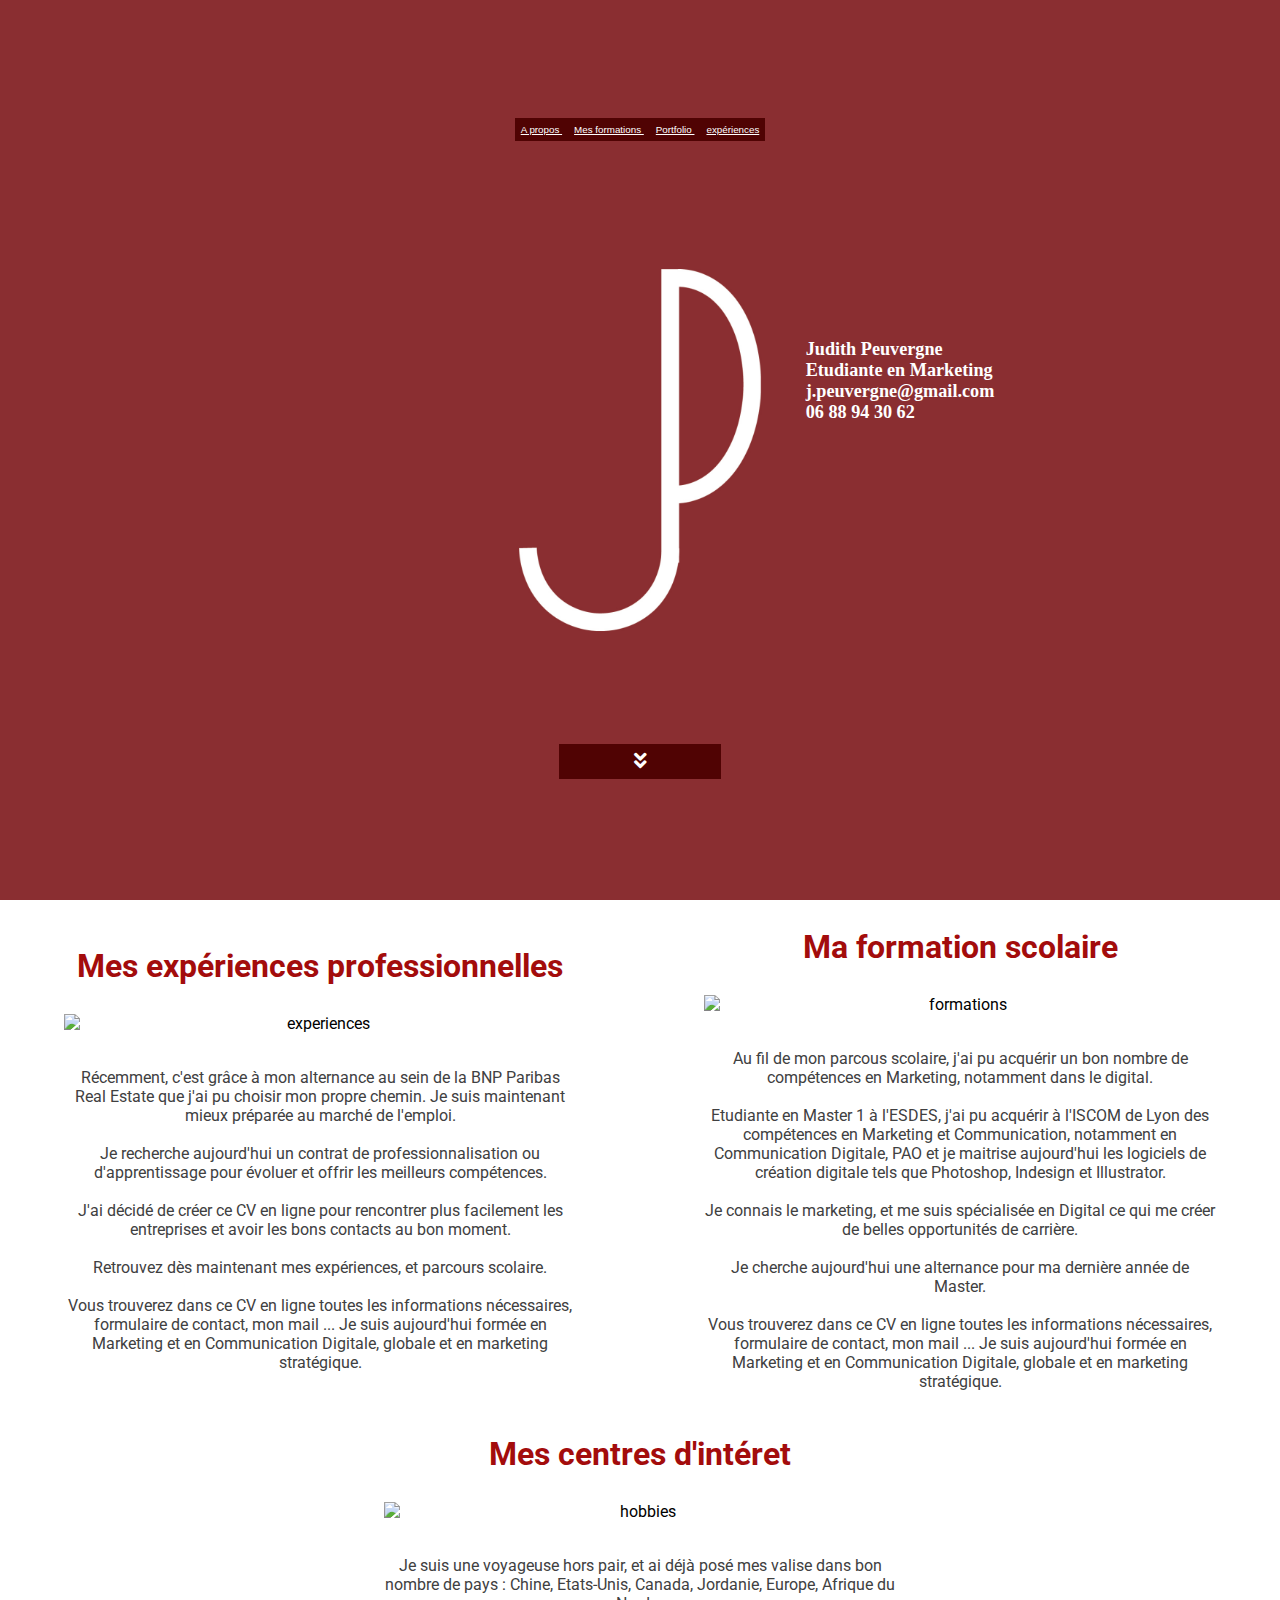
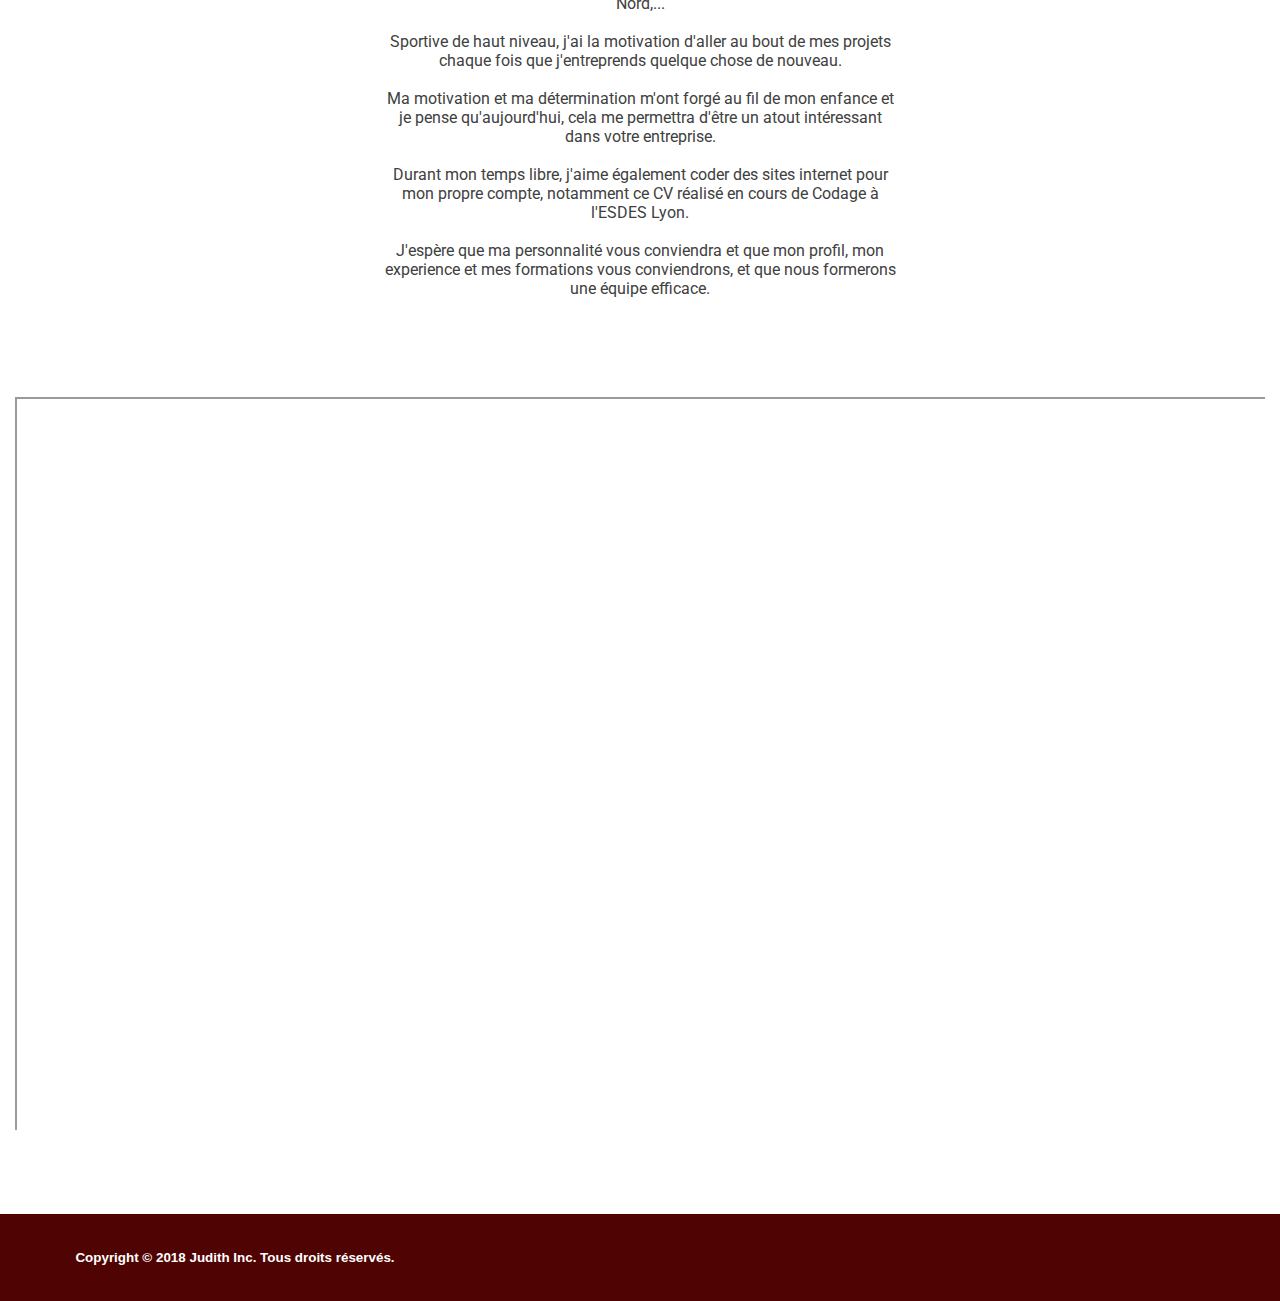
==== index.html @ 473b5427 "erreurs" ====
<!doctype html>
<html lang="fr">

<head>
    <!-- Global site tag (gtag.js) - Google Analytics -->
    <script async src="https://www.googletagmanager.com/gtag/js?id=UA-120135097-1"></script>
    <script>
        window.dataLayer = window.dataLayer || [];
        function gtag() { dataLayer.push(arguments); }
        gtag('js', new Date());
        gtag('config', 'UA-120135097-1');
    </script>
    <meta charset="UTF-8" />
    <link rel="stylesheet" href="index.css" />
    <link rel="stylesheet" href="style/common.css" />
    <link href="https://use.fontawesome.com/releases/v5.0.8/css/all.css" rel="stylesheet">
    <link rel="icon" type="image/png" href="img/cva.png" />
    <title>CV de Judith PEUVERGNE</title>
</head>

<body>
    <header>

        <div id="menu" class="row">

            <!--Page About-->
            <a href="pages/about.html">
                A propos
            </a>

            <!--Page training-->
            <a href="pages/training.html">
                Mes formations
            </a>

            <!--Page portfolio-->
            <a href="pages/portfolio.html">
                Portfolio
            </a>

            <!--Page experiences-->
            <a href="pages/work.html">
                expériences
            </a>

        </div>

        <h1>
            <br>Judith Peuvergne
            <br> Etudiante en Marketing
            <br>j.peuvergne@gmail.com
            <br> 06 88 94 30 62
        </h1>



        <a class="arrow" href="#main-page">
            <i class="fas fa-angle-double-down"></i>
        </a>
    </header>

    <section id="main-page">
        <article id="article-1">
            <h1>Mes expériences professionnelles</h1>
            <img src="data:image/svg+xml,utf8,base64,PD94bWwgdmVyc2lvbj0iMS4wIiBlbmNvZGluZz0iaXNvLTg4NTktMSI/[base64]"
                alt="experiences" 
            />

            <p>
                <br>Récemment, c'est grâce à mon alternance au sein de la BNP Paribas Real Estate que j'ai pu choisir mon propre
                chemin. Je suis maintenant mieux préparée au marché de l'emploi.
                <br>
                <br> Je recherche aujourd'hui un contrat de professionnalisation ou d'apprentissage pour évoluer et offrir les
                meilleurs compétences.
                <br>
                <br>J'ai décidé de créer ce CV en ligne pour rencontrer plus facilement les entreprises et avoir les bons contacts
                au bon moment.
                <br>
                <br>Retrouvez dès maintenant mes expériences, et parcours scolaire.
                <br>
                <br>Vous trouverez dans ce CV en ligne toutes les informations nécessaires, formulaire de contact, mon mail ...
                Je suis aujourd'hui formée en Marketing et en Communication Digitale, globale et en marketing stratégique.
                <br>
            </p>
        </article>

        <article id="article-2">
            <h1>Ma formation scolaire</h1>
            <img src="data:image/svg+xml,utf8,base64,PD94bWwgdmVyc2lvbj0iMS4wIiBlbmNvZGluZz0iaXNvLTg4NTktMSI/[base64]"
                alt="formations" 
            />

            <p>
                <br>Au fil de mon parcous scolaire, j'ai pu acquérir un bon nombre de compétences en Marketing, notamment dans
                le digital.
                <br>
                <br>Etudiante en Master 1 à l'ESDES, j'ai pu acquérir à l'ISCOM de Lyon des compétences en Marketing et Communication,
                notamment en Communication Digitale, PAO et je maitrise aujourd'hui les logiciels de création digitale tels
                que Photoshop, Indesign et Illustrator.
                <br>
                <br>Je connais le marketing, et me suis spécialisée en Digital ce qui me créer de belles opportunités de carrière.
                <br>
                <br>Je cherche aujourd'hui une alternance pour ma dernière année de Master.
                <br>
                <br>Vous trouverez dans ce CV en ligne toutes les informations nécessaires, formulaire de contact, mon mail ...
                Je suis aujourd'hui formée en Marketing et en Communication Digitale, globale et en marketing stratégique.
                <br>
            </p>
        </article>

        <article id="article-3">
            <h1>Mes centres d'intéret</h1>
            <img src="data:image/svg+xml,utf8,base64,PD94bWwgdmVyc2lvbj0iMS4wIiBlbmNvZGluZz0iaXNvLTg4NTktMSI/[base64]"
                alt="hobbies" />
            <p>
                <br>Je suis une voyageuse hors pair, et ai déjà posé mes valise dans bon nombre de pays : Chine, Etats-Unis,
                Canada, Jordanie, Europe, Afrique du Nord,...
                <br>
                <br>Sportive de haut niveau, j'ai la motivation d'aller au bout de mes projets chaque fois que j'entreprends
                quelque chose de nouveau.
                <br>
                <br>Ma motivation et ma détermination m'ont forgé au fil de mon enfance et je pense qu'aujourd'hui, cela me permettra
                d'être un atout intéressant dans votre entreprise.
                <br>
                <br>Durant mon temps libre, j'aime également coder des sites internet pour mon propre compte, notamment ce CV
                réalisé en cours de Codage à l'ESDES Lyon.
                <br>
                <br>J'espère que ma personnalité vous conviendra et que mon profil, mon experience et mes formations vous conviendrons,
                et que nous formerons une équipe efficace.
                <br>
            </p>
        </article>
    </section>

    <section id="about">
        <article>
            <div class="video-container">
                <iframe src="https://www.youtube.com/embed/NkX5Gs5HrFw" width="560" height="315"></iframe>
            </div>
        </article>
    </section>

    <footer>
        <h6>Copyright © 2018 Judith Inc. Tous droits réservés.</h6>
        <a href="https://lepenven-philippe-esdes.github.io"> </a>
        <a href="https://hidalgo-camille-esdes.github.io"> </a>
        <a href="https://pauline-viguie-esdes.github.io/"> </a>
        <a href="https://chloe-myotte-esdes.github.io/"> </a>
        <a href="https://felicien-leclerc-esdes.github.io/"> </a>
    </footer>

</body>

</html>
---- index.css ----
@import url('https://fonts.googleapis.com/css?family=Roboto');

html, body {
   height: 100%;
   margin: 0;
   text-align: center;
   flex-direction: column;
}

header {
    background-image: url(img/image-fond.jpg);
    background-repeat: no-repeat;
    background-attachment: fixed;
    background-position: center;
    background-size:cover;
    height: 100%;
    width: 100%;
    display: flex;
    flex-direction: column;
    justify-content: space-around;
    align-items: center;
    color: white;
    font-family: 'avenir';
    font-size: 14px;
}


.arrow {
    font-size: 20px;
    color: white;
}

.arrow:hover {
    font-size: 20px;
    background-color: rgb(0, 0, 0);
    cursor: pointer;
}

header h1 {
    margin: 10px;
    text-align: left;
    color: white;
    padding: 0px 10px;
    cursor: pointer;
    transition: all 0.2s ease-in-out; 
    transform: translate(260px, -70px);
    font-size: 130%;
}

section{
    display: flex;
    flex-direction: row;
    flex-wrap: wrap;
    align-items: center;
    justify-content: space-around;
    min-height: 100%;
}

#about article {
    width: 100%;
    padding: 15px;
}

#about h2 {
    text-transform: uppercase;
    padding: 15px;
    color: grey;
}

article{
    display: flex;
    flex-direction: column;
    font-family: 'Roboto', sans-serif;
    width: 40%;
    cursor: pointer;
    transition: all 0.2s ease-in-out;
    justify-content: center;
    background-repeat: no-repeat;
    background-position: center;
}
    
article:hover {
    filter: grayscale(100%);
    color: honeydew;
   
}

article h1 {
    color: rgb(163, 12, 12);
    padding: 7px ;
    font: bold;
}

article h2 {
    color: rgb(0, 0, 0);
    padding: 6px ;
    font: bold;
}

article h3 {
    color: rgb(0, 0, 0);
    padding: 6px;
    font: bold;
}

section p {
    color: rgb(64, 64, 65);
}

/**RESPONSIVE MOBILE**/
@media screen and (max-width: 600px){

    section
    {
        font-size: 14px;
        flex-wrap: nowrap;
        flex-direction: row;
        width: 80%;
        font-family: 'Times New Roman', Times, serif;
    }

    article {
        background-color: rgb(0, 135, 197);
    }

}

/*TABLET*/
@media screen and (min-width: 600px) and (max-width: 900px) {

    section 
    {
        font-family: 'roboto';
        font-size: 100%;
        flex-direction: row;

    }

    article {
        background-color: fuchsia;
    }

}

.video-container {
	position: relative;
	padding-bottom: 56.25%;
	padding-top: 30px;
	height: 0;
	overflow: hidden;
}

.video-container iframe,.video-container object,.video-container embed {
	position: absolute;
	top: 0;
	left: 0;
	width: 100%;
    height: 100%;
}
---- style/common.css ----
a {
	padding:6px;
	font-family: 'Trebuchet MS', 'Lucida Sans Unicode', 'Lucida Grande', 'Lucida Sans', Arial, sans-serif;
	background:#500303;
	color:#ffffff;
	width:150px;
    font-size: 70%;
    font: bold;
    cursor: pointer;
}

footer {
	background-color: #500303;
	text-align: center;
	display: flex;
	flex-direction: row;
	justify-content: center;
	align-items: center;
	padding: 5px;
	color: white;
	font-family: 'Trebuchet MS', 'Lucida Sans Unicode', 'Lucida Grande', 'Lucida Sans', Arial, sans-serif;
	font-size: 20px;
}
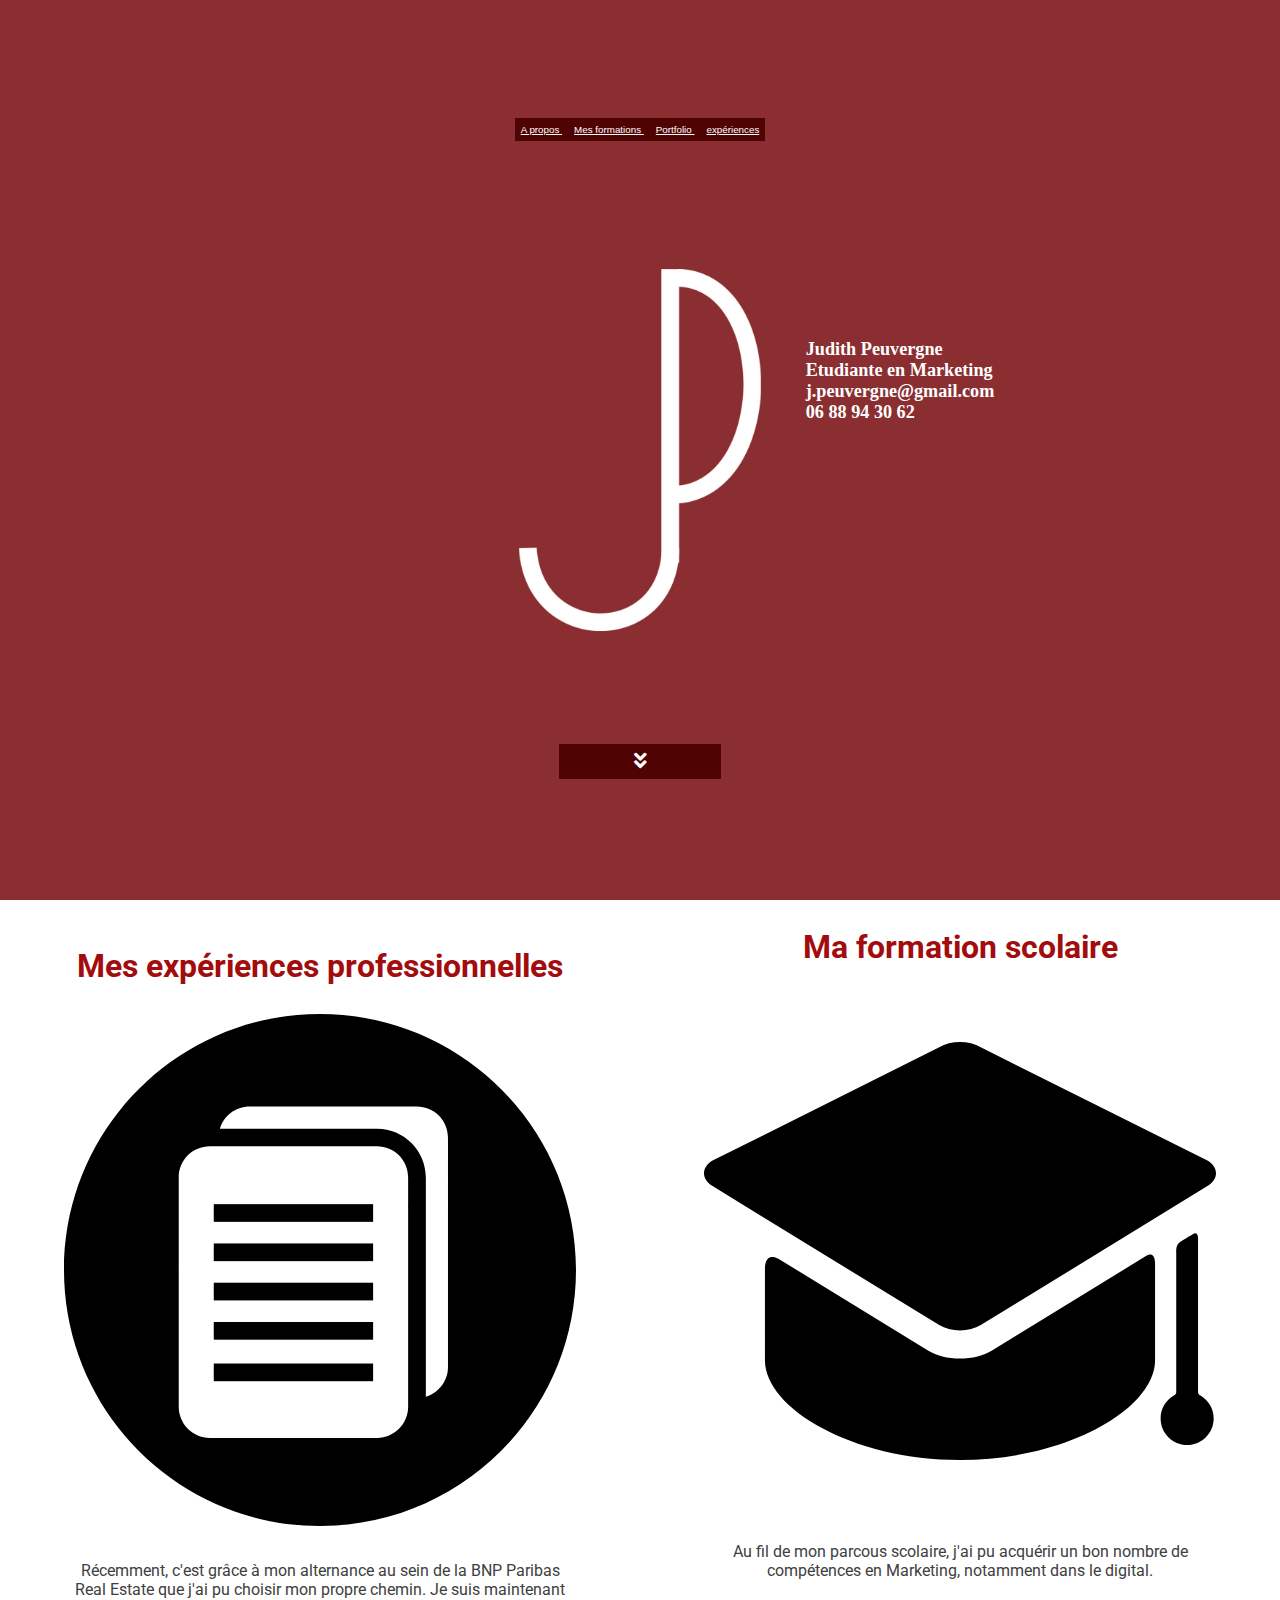
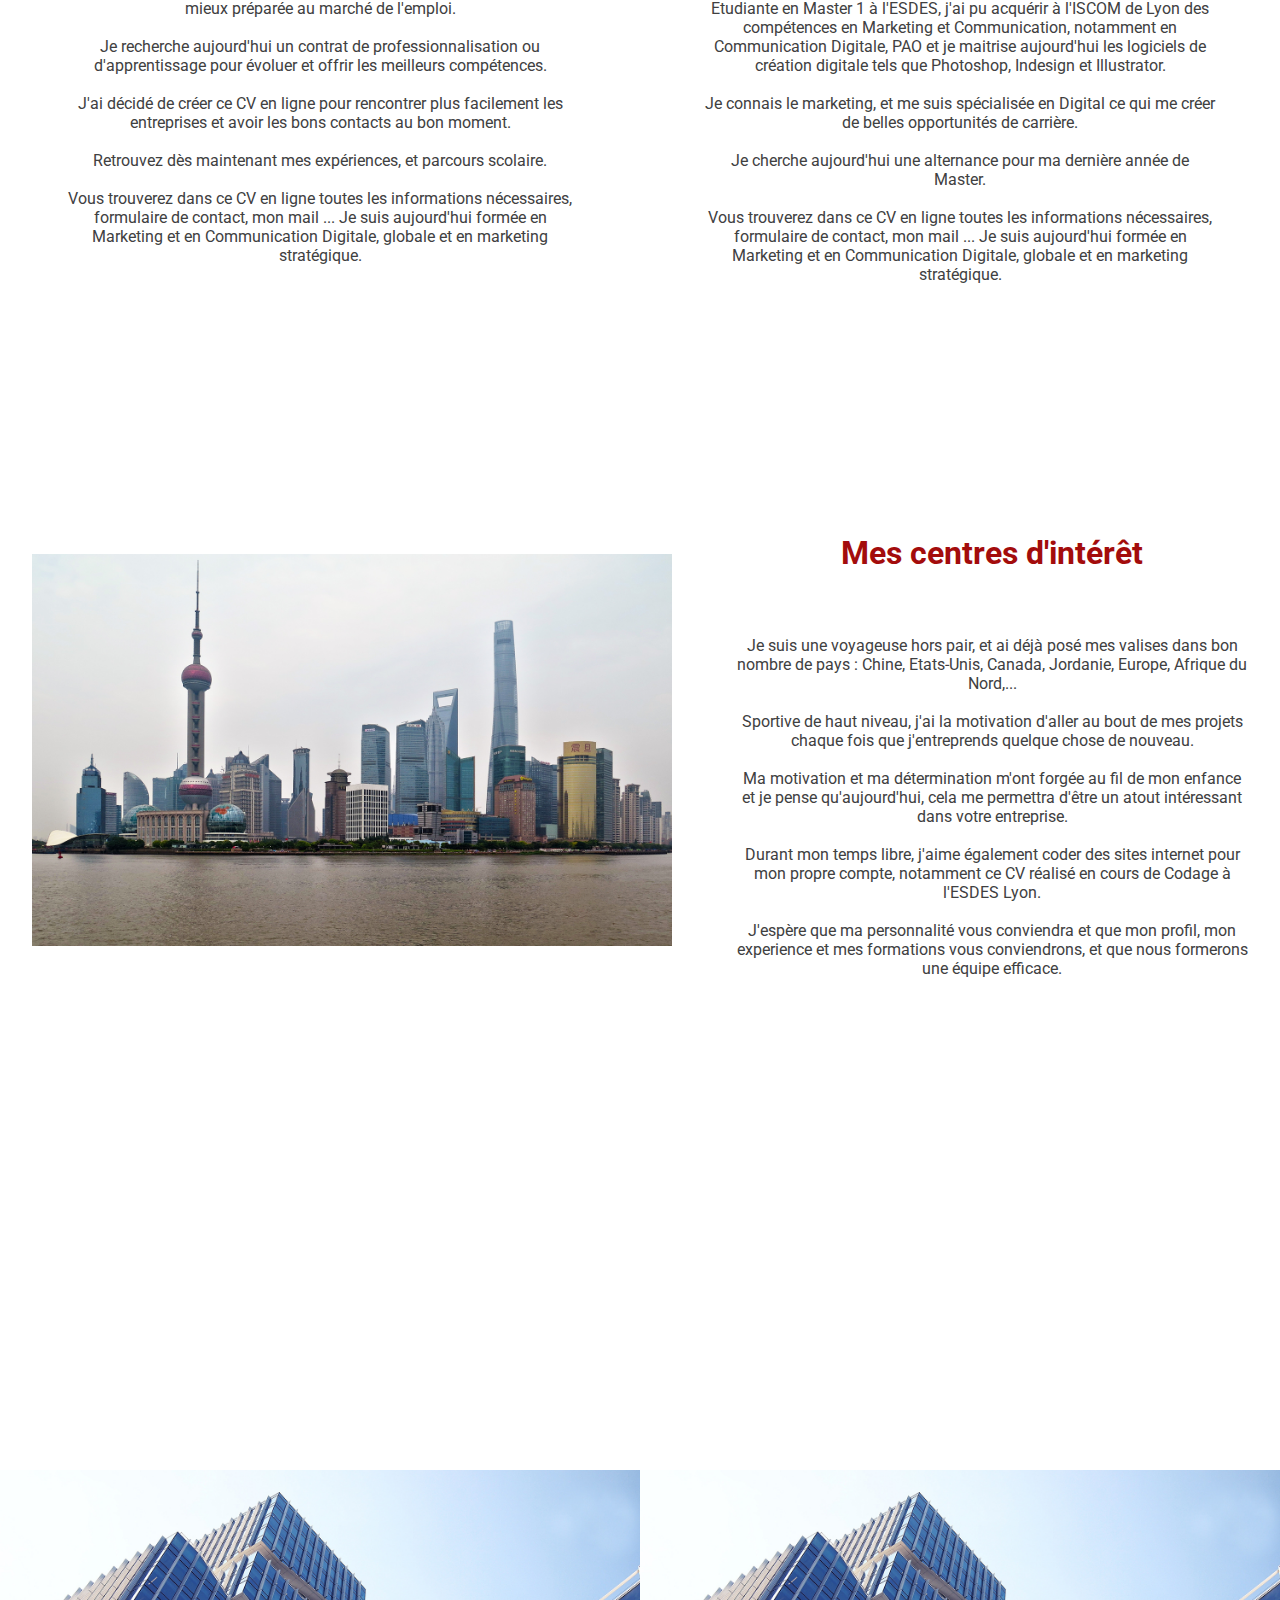
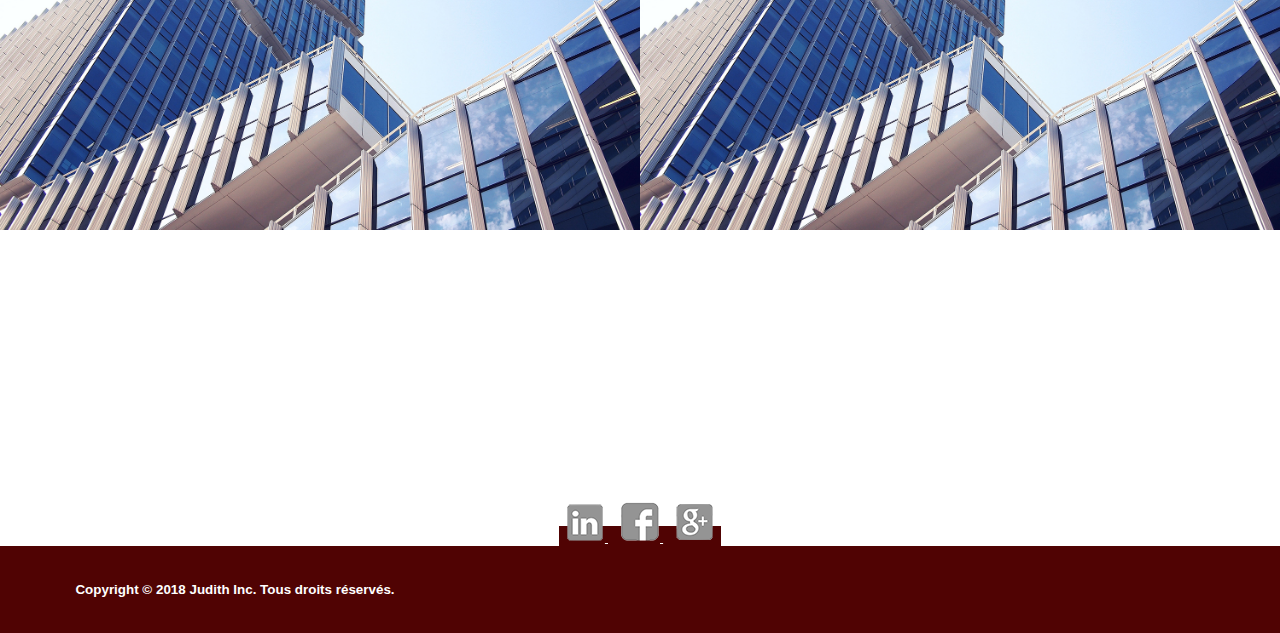
==== commit 64ca40ad: "Modifications" ====
--- a/index.html
+++ b/index.html
@@ -16,6 +16,7 @@
     <link href="https://use.fontawesome.com/releases/v5.0.8/css/all.css" rel="stylesheet">
     <link rel="icon" type="image/png" href="img/cva.png" />
     <title>CV de Judith PEUVERGNE</title>
+    <meta name="viewport" content="width=device-width, user-scalable=no">
 </head>
 
 <body>
@@ -62,10 +63,9 @@
     <section id="main-page">
         <article id="article-1">
             <h1>Mes expériences professionnelles</h1>
-            <img src="data:image/svg+xml,utf8,base64,PD94bWwgdmVyc2lvbj0iMS4wIiBlbmNvZGluZz0iaXNvLTg4NTktMSI/[base64]"
+            <img src="[data-uri]" 
                 alt="experiences" 
             />
-
             <p>
                 <br>Récemment, c'est grâce à mon alternance au sein de la BNP Paribas Real Estate que j'ai pu choisir mon propre
                 chemin. Je suis maintenant mieux préparée au marché de l'emploi.
@@ -86,7 +86,7 @@
 
         <article id="article-2">
             <h1>Ma formation scolaire</h1>
-            <img src="data:image/svg+xml,utf8,base64,PD94bWwgdmVyc2lvbj0iMS4wIiBlbmNvZGluZz0iaXNvLTg4NTktMSI/[base64]"
+            <img src="[data-uri]"
                 alt="formations" 
             />
 
@@ -108,35 +108,44 @@
             </p>
         </article>
 
-        <article id="article-3">
-            <h1>Mes centres d'intéret</h1>
-            <img src="data:image/svg+xml,utf8,base64,PD94bWwgdmVyc2lvbj0iMS4wIiBlbmNvZGluZz0iaXNvLTg4NTktMSI/[base64]"
-                alt="hobbies" />
-            <p>
-                <br>Je suis une voyageuse hors pair, et ai déjà posé mes valise dans bon nombre de pays : Chine, Etats-Unis,
-                Canada, Jordanie, Europe, Afrique du Nord,...
-                <br>
-                <br>Sportive de haut niveau, j'ai la motivation d'aller au bout de mes projets chaque fois que j'entreprends
-                quelque chose de nouveau.
-                <br>
-                <br>Ma motivation et ma détermination m'ont forgé au fil de mon enfance et je pense qu'aujourd'hui, cela me permettra
-                d'être un atout intéressant dans votre entreprise.
-                <br>
-                <br>Durant mon temps libre, j'aime également coder des sites internet pour mon propre compte, notamment ce CV
-                réalisé en cours de Codage à l'ESDES Lyon.
-                <br>
-                <br>J'espère que ma personnalité vous conviendra et que mon profil, mon experience et mes formations vous conviendrons,
-                et que nous formerons une équipe efficace.
-                <br>
-            </p>
-        </article>
     </section>
 
-    <section id="about">
+    <section id="judith" >
+        <img id="judith" src="img/chine.jpg" alt "judith" class="judith"/>
         <article>
-            <div class="video-container">
-                <iframe src="https://www.youtube.com/embed/NkX5Gs5HrFw" width="560" height="315"></iframe>
+               <h1>Mes centres d'intérêt</h1>
+                <p>
+                    <br>Je suis une voyageuse hors pair, et ai déjà posé mes valises dans bon nombre de pays : Chine, Etats-Unis,
+                        Canada, Jordanie, Europe, Afrique du Nord,... <br>
+                    <br>Sportive de haut niveau, j'ai la motivation d'aller au bout de mes projets chaque fois que j'entreprends
+                        quelque chose de nouveau.<br>
+                    <br>Ma motivation et ma détermination m'ont forgée au fil de mon enfance et je pense qu'aujourd'hui, cela me permettra
+                        d'être un atout intéressant dans votre entreprise.<br>
+                    <br>Durant mon temps libre, j'aime également coder des sites internet pour mon propre compte, notamment ce CV
+                        réalisé en cours de Codage à l'ESDES Lyon.<br>
+                    <br>J'espère que ma personnalité vous conviendra et que mon profil, mon experience et mes formations vous conviendrons,
+                        et que nous formerons une équipe efficace.<br>
+                </p>
+        </article>
+
+    </section>
+    <section id="judith" >
+            <img id="judith" src="img/building.jpg" alt "judith" class="judith"/>
+            <img id="judith" src="img/building.jpg" alt "judith" class="judith"/>      
+    
+        </section>
+            <div id="social-links">
+                    <a href="https://www.linkedin.com/in/judith-peuvergne/">
+                        <img class="liens" src="img/linkedin.png" alt="linkedin" />
+                    </a>
+                    <a href="https://www.facebook.com/judith.peuvergne">
+                        <img class="liens" src="img/facebooka.png" alt="facebook"/>
+                    </a>
+                    <a href="https://plus.google.com/discover">
+                        <img class="liens" src="img/googlea.png" alt="google" />
+                    </a>
             </div>
+
         </article>
     </section>
 
--- a/index.css
+++ b/index.css
@@ -157,3 +157,16 @@
 	width: 100%;
     height: 100%;
 }
+
+.judith {
+    width:50%;
+    height:50%;
+}
+
+#judith {
+    display: flex;
+    flex-direction: row;
+    flex-wrap: nowrap;
+    justify-content: space-around;
+    align-items: center;
+}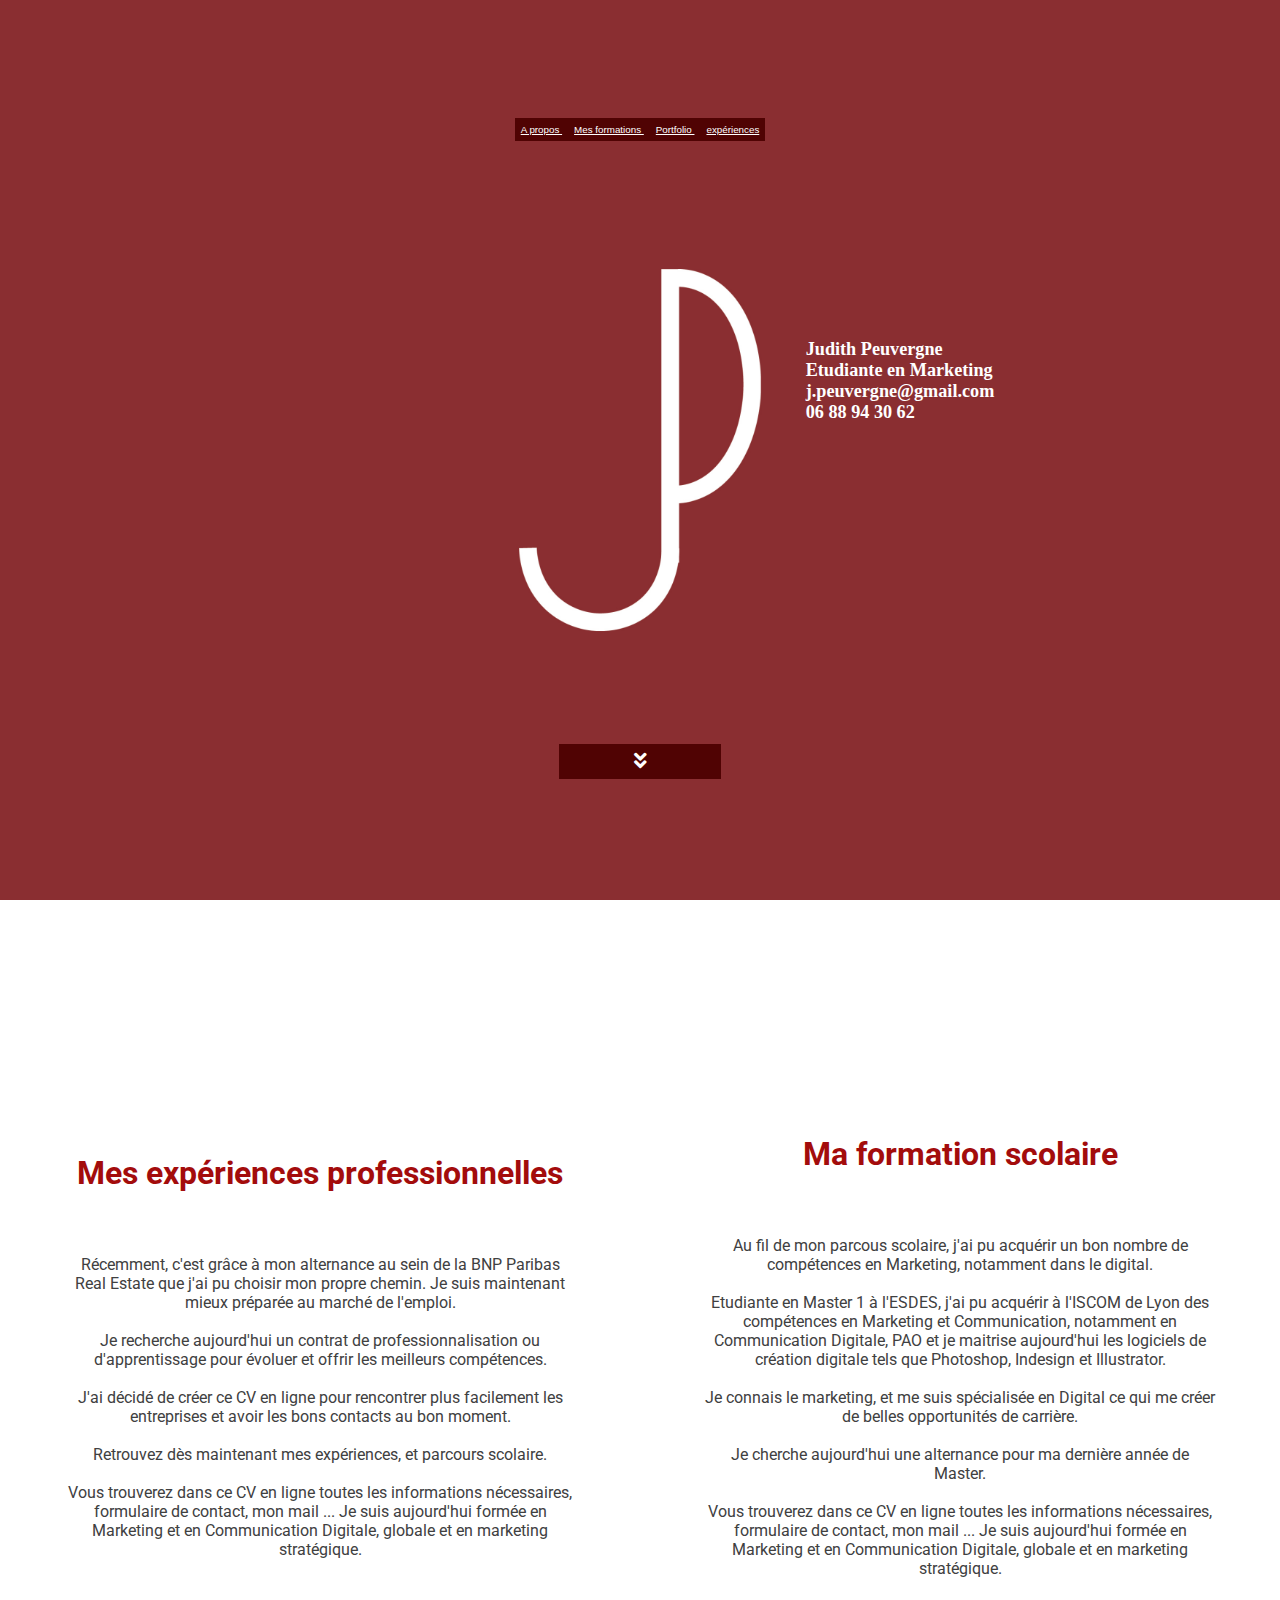
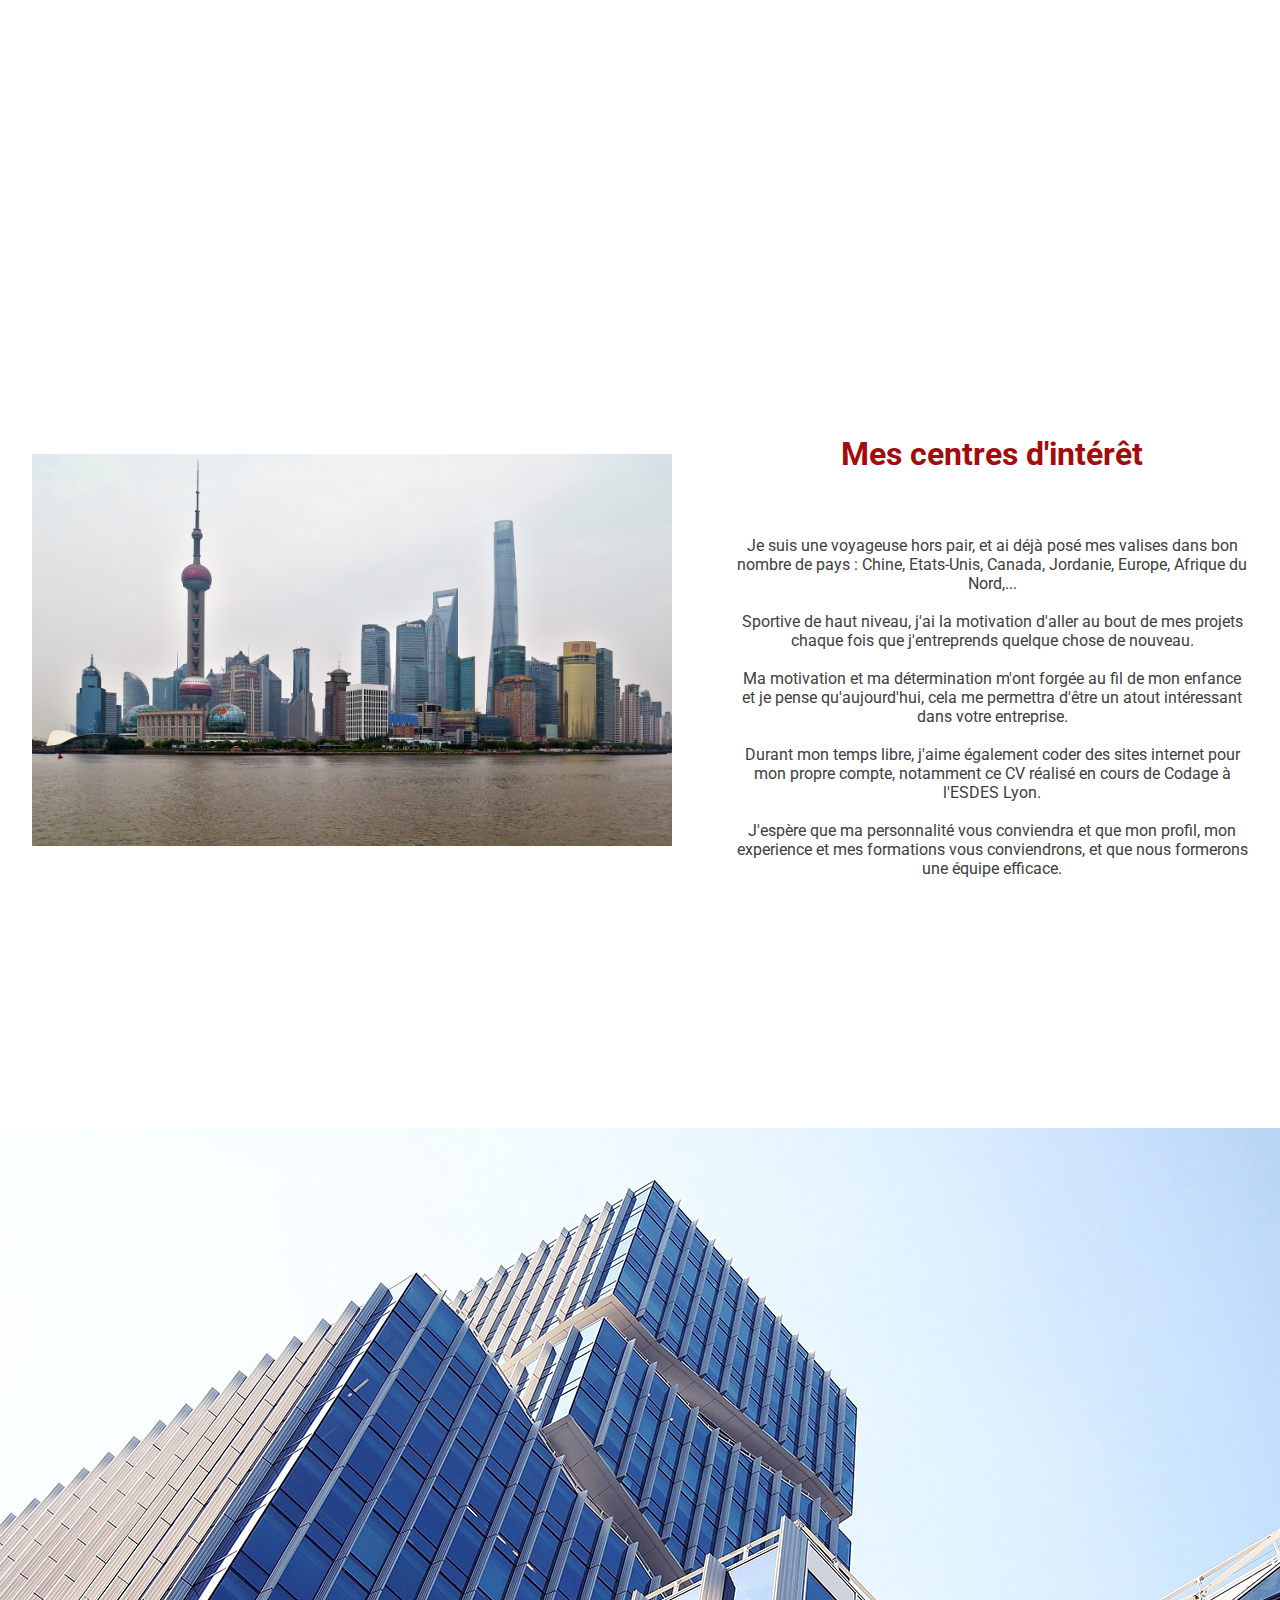
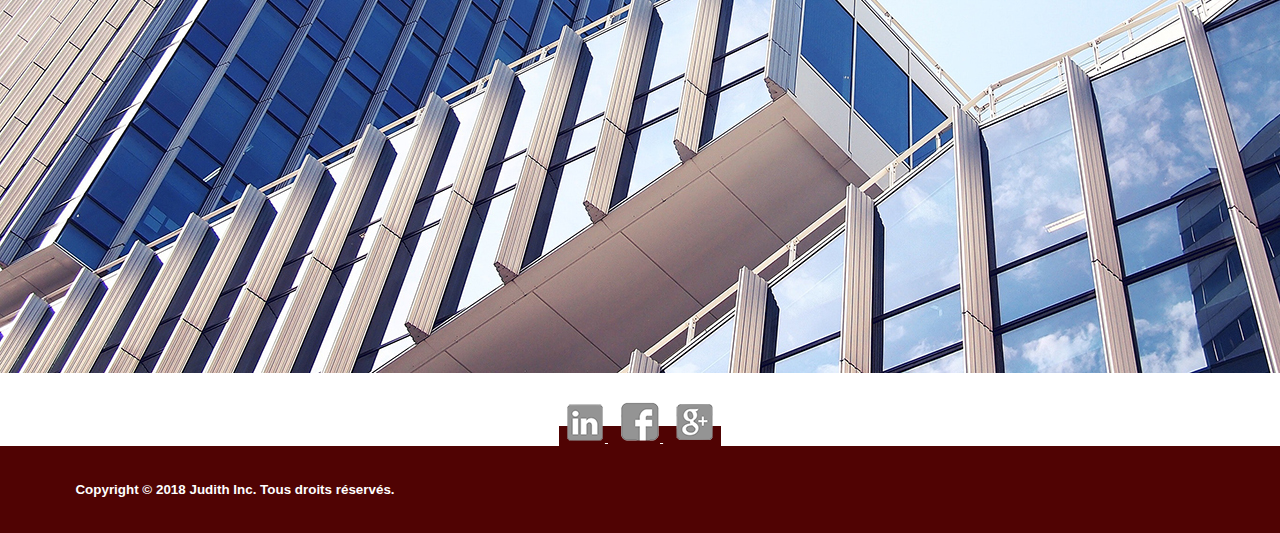
==== commit e197c0f2: "erreurs" ====
--- a/index.html
+++ b/index.html
@@ -16,7 +16,6 @@
     <link href="https://use.fontawesome.com/releases/v5.0.8/css/all.css" rel="stylesheet">
     <link rel="icon" type="image/png" href="img/cva.png" />
     <title>CV de Judith PEUVERGNE</title>
-    <meta name="viewport" content="width=device-width, user-scalable=no">
 </head>
 
 <body>
@@ -63,9 +62,6 @@
     <section id="main-page">
         <article id="article-1">
             <h1>Mes expériences professionnelles</h1>
-            <img src="[data-uri]" 
-                alt="experiences" 
-            />
             <p>
                 <br>Récemment, c'est grâce à mon alternance au sein de la BNP Paribas Real Estate que j'ai pu choisir mon propre
                 chemin. Je suis maintenant mieux préparée au marché de l'emploi.
@@ -86,10 +82,6 @@
 
         <article id="article-2">
             <h1>Ma formation scolaire</h1>
-            <img src="[data-uri]"
-                alt="formations" 
-            />
-
             <p>
                 <br>Au fil de mon parcous scolaire, j'ai pu acquérir un bon nombre de compétences en Marketing, notamment dans
                 le digital.
@@ -111,7 +103,7 @@
     </section>
 
     <section id="judith" >
-        <img id="judith" src="img/chine.jpg" alt "judith" class="judith"/>
+        <img id="chine" src="img/chine.jpg" alt "voyages" class="chine"/>
         <article>
                <h1>Mes centres d'intérêt</h1>
                 <p>
--- a/index.css
+++ b/index.css
@@ -158,7 +158,7 @@
     height: 100%;
 }
 
-.judith {
+.chine {
     width:50%;
     height:50%;
 }
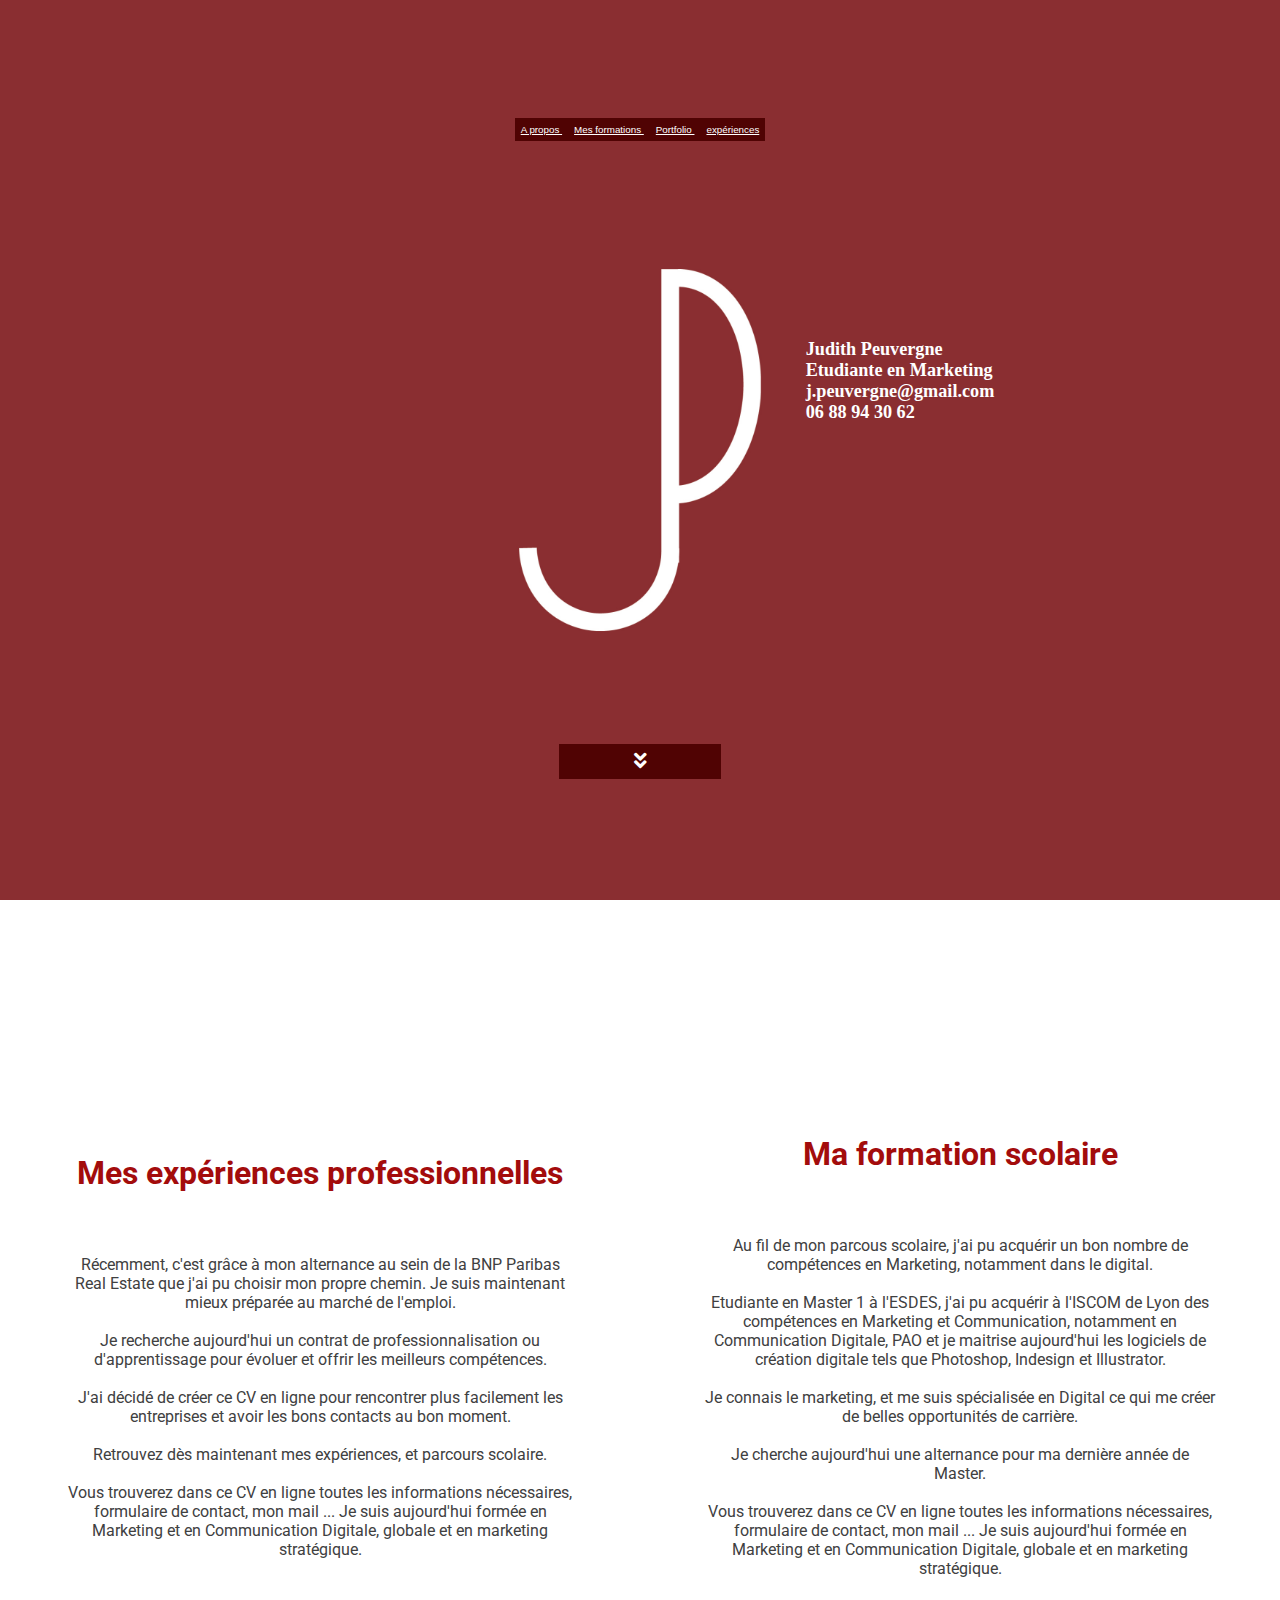
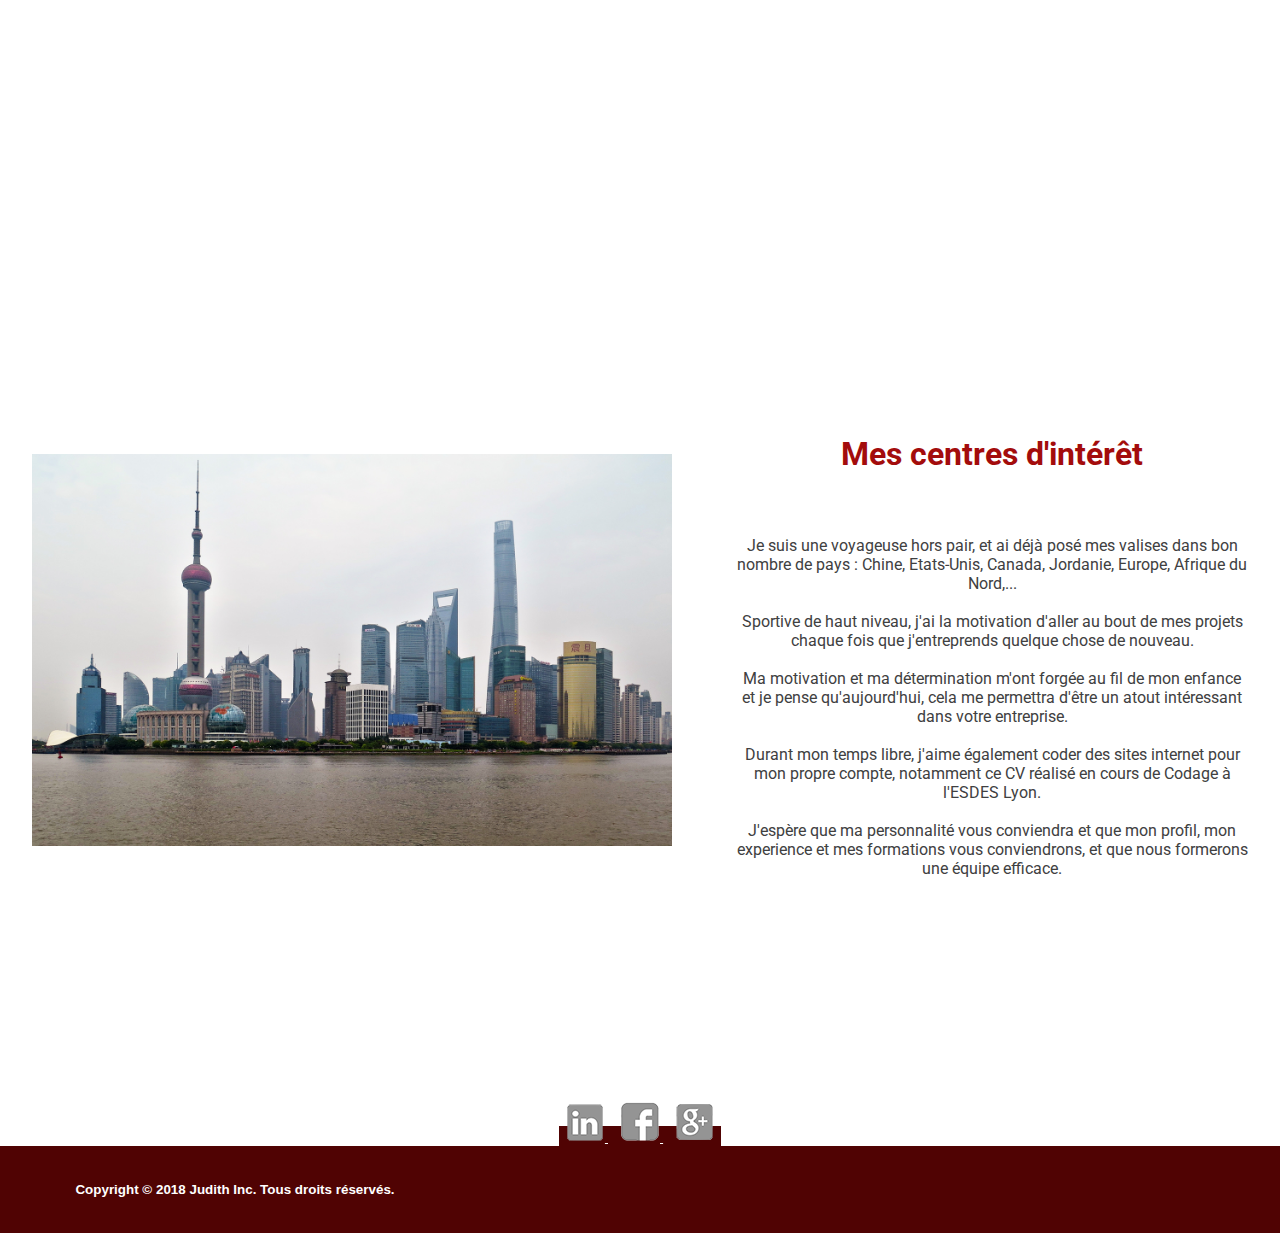
==== commit 951e5011: "erreurs" ====
--- a/index.html
+++ b/index.html
@@ -121,26 +121,18 @@
         </article>
 
     </section>
-    <section id="judith" >
-            <img id="judith" src="img/building.jpg" alt "judith" class="judith"/>
-            <img id="judith" src="img/building.jpg" alt "judith" class="judith"/>      
-    
-        </section>
-            <div id="social-links">
-                    <a href="https://www.linkedin.com/in/judith-peuvergne/">
-                        <img class="liens" src="img/linkedin.png" alt="linkedin" />
-                    </a>
-                    <a href="https://www.facebook.com/judith.peuvergne">
-                        <img class="liens" src="img/facebooka.png" alt="facebook"/>
-                    </a>
-                    <a href="https://plus.google.com/discover">
-                        <img class="liens" src="img/googlea.png" alt="google" />
-                    </a>
-            </div>
 
-        </article>
-    </section>
-
+        <div id="social-links">
+                <a href="https://www.linkedin.com/in/judith-peuvergne/">
+                    <img class="liens" src="img/linkedin.png" alt="linkedin" />
+                </a>
+                <a href="https://www.facebook.com/judith.peuvergne">
+                    <img class="liens" src="img/facebooka.png" alt="facebook"/>
+                </a>
+                <a href="https://plus.google.com/discover">
+                    <img class="liens" src="img/googlea.png" alt="google" />
+                </a>
+        </div>
     <footer>
         <h6>Copyright © 2018 Judith Inc. Tous droits réservés.</h6>
         <a href="https://lepenven-philippe-esdes.github.io"> </a>
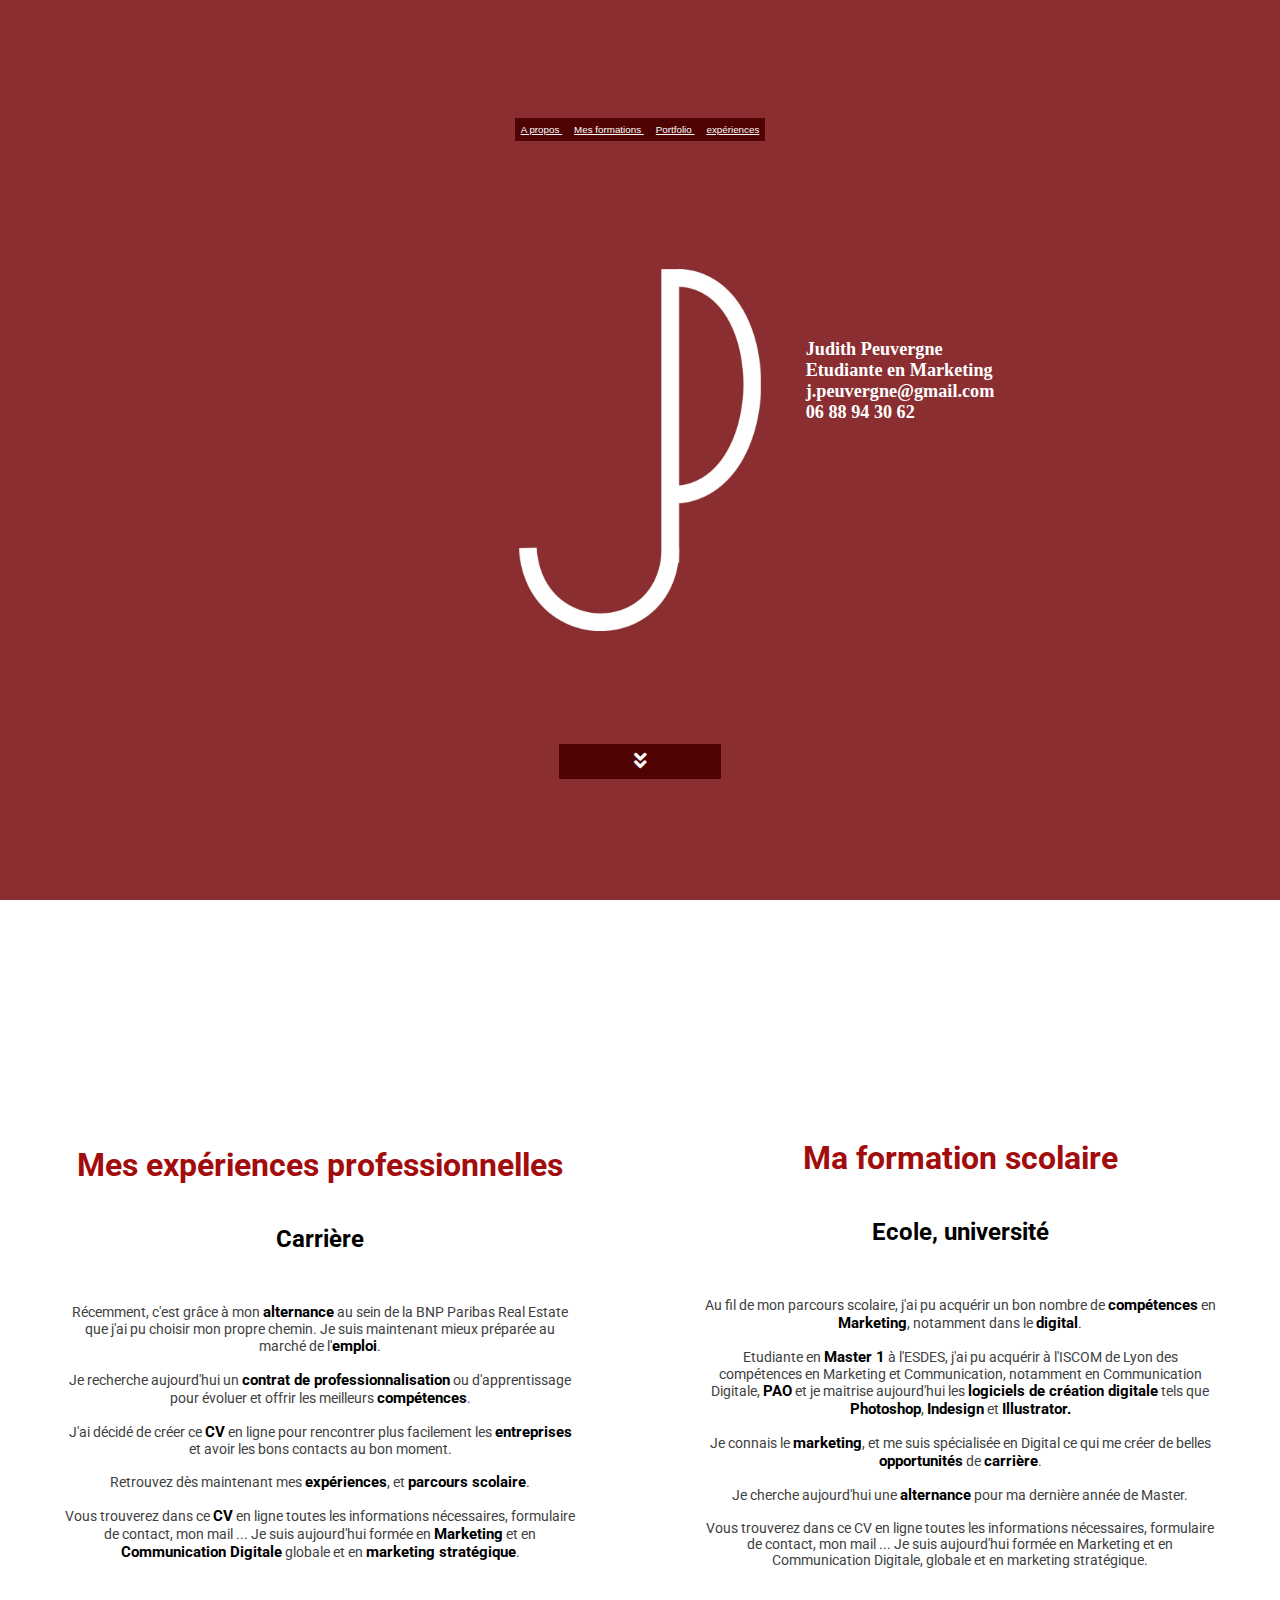
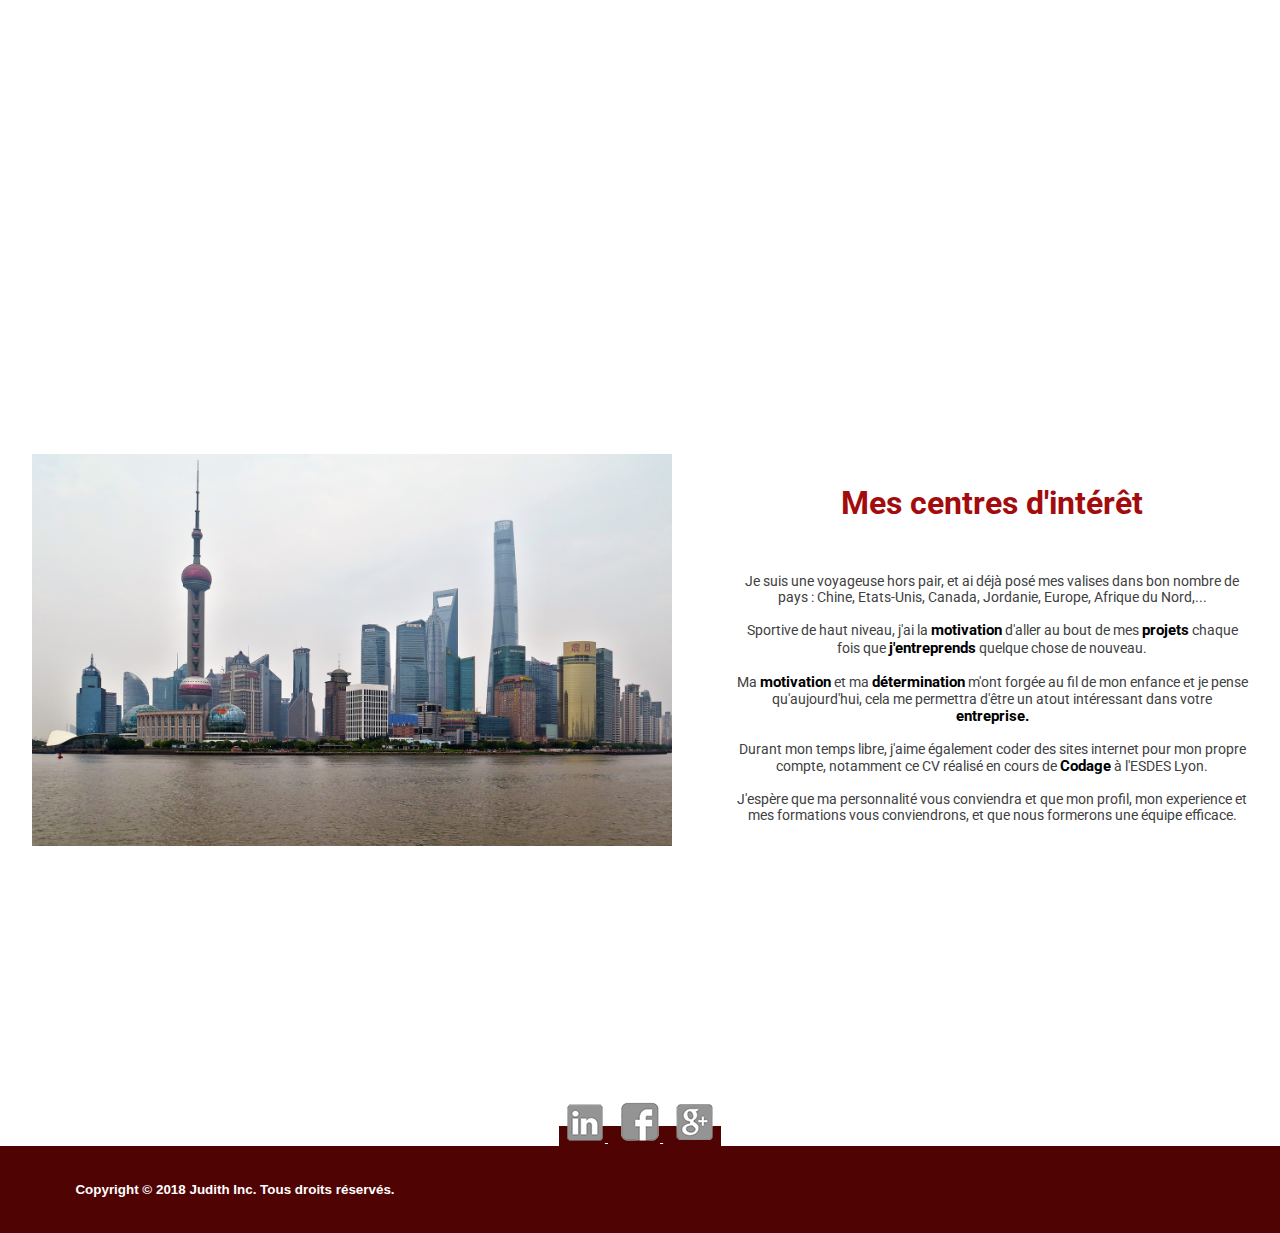
==== commit cb847c3b: "Mise à jour cours référencement" ====
--- a/index.html
+++ b/index.html
@@ -16,6 +16,7 @@
     <link href="https://use.fontawesome.com/releases/v5.0.8/css/all.css" rel="stylesheet">
     <link rel="icon" type="image/png" href="img/cva.png" />
     <title>CV de Judith PEUVERGNE</title>
+    <meta name="viewport" content="width=device-width, initial-scale= 1.0">
 </head>
 
 <body>
@@ -62,37 +63,39 @@
     <section id="main-page">
         <article id="article-1">
             <h1>Mes expériences professionnelles</h1>
+            <h2>Carrière</h2>
             <p>
-                <br>Récemment, c'est grâce à mon alternance au sein de la BNP Paribas Real Estate que j'ai pu choisir mon propre
-                chemin. Je suis maintenant mieux préparée au marché de l'emploi.
+                <br>Récemment, c'est grâce à mon <b>alternance</b> au sein de la BNP Paribas Real Estate que j'ai pu choisir mon propre
+                chemin. Je suis maintenant mieux préparée au marché de l'<b>emploi</b>.
                 <br>
-                <br> Je recherche aujourd'hui un contrat de professionnalisation ou d'apprentissage pour évoluer et offrir les
-                meilleurs compétences.
+                <br> Je recherche aujourd'hui un <b>contrat de professionnalisation</b> ou d'apprentissage pour évoluer et offrir les
+                meilleurs <b>compétences</b>.
                 <br>
-                <br>J'ai décidé de créer ce CV en ligne pour rencontrer plus facilement les entreprises et avoir les bons contacts
+                <br>J'ai décidé de créer ce <b>CV</b> en ligne pour rencontrer plus facilement les <b>entreprises</b> et avoir les bons contacts
                 au bon moment.
                 <br>
-                <br>Retrouvez dès maintenant mes expériences, et parcours scolaire.
+                <br>Retrouvez dès maintenant mes <b>expériences</b>, et <b>parcours scolaire</b>.
                 <br>
-                <br>Vous trouverez dans ce CV en ligne toutes les informations nécessaires, formulaire de contact, mon mail ...
-                Je suis aujourd'hui formée en Marketing et en Communication Digitale, globale et en marketing stratégique.
+                <br>Vous trouverez dans ce <b>CV</b> en ligne toutes les informations nécessaires, formulaire de contact, mon mail ...
+                Je suis aujourd'hui formée en <b>Marketing</b> et en <b>Communication Digitale</b> globale et en <b>marketing stratégique</b>.
                 <br>
             </p>
         </article>
 
         <article id="article-2">
             <h1>Ma formation scolaire</h1>
+            <h2>Ecole, université</h2>
             <p>
-                <br>Au fil de mon parcous scolaire, j'ai pu acquérir un bon nombre de compétences en Marketing, notamment dans
-                le digital.
+                <br>Au fil de mon parcours scolaire, j'ai pu acquérir un bon nombre de <b>compétences</b> en <b>Marketing</b>, notamment dans
+                le <b>digital</b>.
                 <br>
-                <br>Etudiante en Master 1 à l'ESDES, j'ai pu acquérir à l'ISCOM de Lyon des compétences en Marketing et Communication,
-                notamment en Communication Digitale, PAO et je maitrise aujourd'hui les logiciels de création digitale tels
-                que Photoshop, Indesign et Illustrator.
+                <br>Etudiante en <b>Master 1</b> à l'ESDES, j'ai pu acquérir à l'ISCOM de Lyon des compétences en Marketing et Communication,
+                notamment en Communication Digitale, <b>PAO</b> et je maitrise aujourd'hui les <b>logiciels de création digitale</b> tels
+                que <b>Photoshop</b>, <b>Indesign</b> et <b>Illustrator.</b>
                 <br>
-                <br>Je connais le marketing, et me suis spécialisée en Digital ce qui me créer de belles opportunités de carrière.
+                <br>Je connais le <b>marketing</b>, et me suis spécialisée en Digital ce qui me créer de belles <b>opportunités</b> de <b>carrière</b>.
                 <br>
-                <br>Je cherche aujourd'hui une alternance pour ma dernière année de Master.
+                <br>Je cherche aujourd'hui une <b>alternance</b> pour ma dernière année de Master.
                 <br>
                 <br>Vous trouverez dans ce CV en ligne toutes les informations nécessaires, formulaire de contact, mon mail ...
                 Je suis aujourd'hui formée en Marketing et en Communication Digitale, globale et en marketing stratégique.
@@ -103,18 +106,18 @@
     </section>
 
     <section id="judith" >
-        <img id="chine" src="img/chine.jpg" alt "voyages" class="chine"/>
+        <img id="chine" src="img/chine.jpg" alt='chine' class="chine"/>
         <article>
                <h1>Mes centres d'intérêt</h1>
                 <p>
                     <br>Je suis une voyageuse hors pair, et ai déjà posé mes valises dans bon nombre de pays : Chine, Etats-Unis,
                         Canada, Jordanie, Europe, Afrique du Nord,... <br>
-                    <br>Sportive de haut niveau, j'ai la motivation d'aller au bout de mes projets chaque fois que j'entreprends
+                    <br>Sportive de haut niveau, j'ai la <b>motivation</b> d'aller au bout de mes <b>projets</b> chaque fois que <b>j'entreprends</b>
                         quelque chose de nouveau.<br>
-                    <br>Ma motivation et ma détermination m'ont forgée au fil de mon enfance et je pense qu'aujourd'hui, cela me permettra
-                        d'être un atout intéressant dans votre entreprise.<br>
+                    <br>Ma <b>motivation</b> et ma <b>détermination</b> m'ont forgée au fil de mon enfance et je pense qu'aujourd'hui, cela me permettra
+                        d'être un atout intéressant dans votre <b>entreprise.</b><br>
                     <br>Durant mon temps libre, j'aime également coder des sites internet pour mon propre compte, notamment ce CV
-                        réalisé en cours de Codage à l'ESDES Lyon.<br>
+                        réalisé en cours de <b>Codage</b> à l'ESDES Lyon.<br>
                     <br>J'espère que ma personnalité vous conviendra et que mon profil, mon experience et mes formations vous conviendrons,
                         et que nous formerons une équipe efficace.<br>
                 </p>
--- a/index.css
+++ b/index.css
@@ -45,6 +45,20 @@
     transition: all 0.2s ease-in-out; 
     transform: translate(260px, -70px);
     font-size: 130%;
+    animation-duration: 2s;
+    animation-name: slidein;
+}
+
+@keyframes slidein { /* Tous les autres navigateurs */
+    0% {
+        transform: translateX(0px);
+    }
+
+    50% {
+        transform: translateX(150px);
+    }
+
+    
 }
 
 section{
@@ -77,6 +91,7 @@
     justify-content: center;
     background-repeat: no-repeat;
     background-position: center;
+    align-items: center;
 }
     
 article:hover {
@@ -87,13 +102,11 @@
 
 article h1 {
     color: rgb(163, 12, 12);
-    padding: 7px ;
     font: bold;
 }
 
 article h2 {
     color: rgb(0, 0, 0);
-    padding: 6px ;
     font: bold;
 }
 
@@ -105,40 +118,44 @@
 
 section p {
     color: rgb(64, 64, 65);
+    font-size: 14px;
 }
 
 /**RESPONSIVE MOBILE**/
 @media screen and (max-width: 600px){
 
-    section
+    section 
     {
-        font-size: 14px;
-        flex-wrap: nowrap;
-        flex-direction: row;
-        width: 80%;
-        font-family: 'Times New Roman', Times, serif;
+        font-family: 'roboto';
+        font-size: 100%;
     }
 
-    article {
-        background-color: rgb(0, 135, 197);
+    #main-page {
+        flex-direction: column;
+        width: 100%;
     }
 
+    header h1 {
+        font-size: 0%;
+    }
+     
 }
 
-/*TABLET*/
+/*TABLET AND DESKTOP*/
 @media screen and (min-width: 600px) and (max-width: 900px) {
 
     section 
     {
         font-family: 'roboto';
         font-size: 100%;
-        flex-direction: row;
 
     }
 
-    article {
-        background-color: fuchsia;
+    #main-page {
+        flex-direction: column;
+        width: 80%;
     }
+
 
 }
 
@@ -169,4 +186,10 @@
     flex-wrap: nowrap;
     justify-content: space-around;
     align-items: center;
+}
+
+
+b {
+    color: black;
+    font-size: 15px;
 }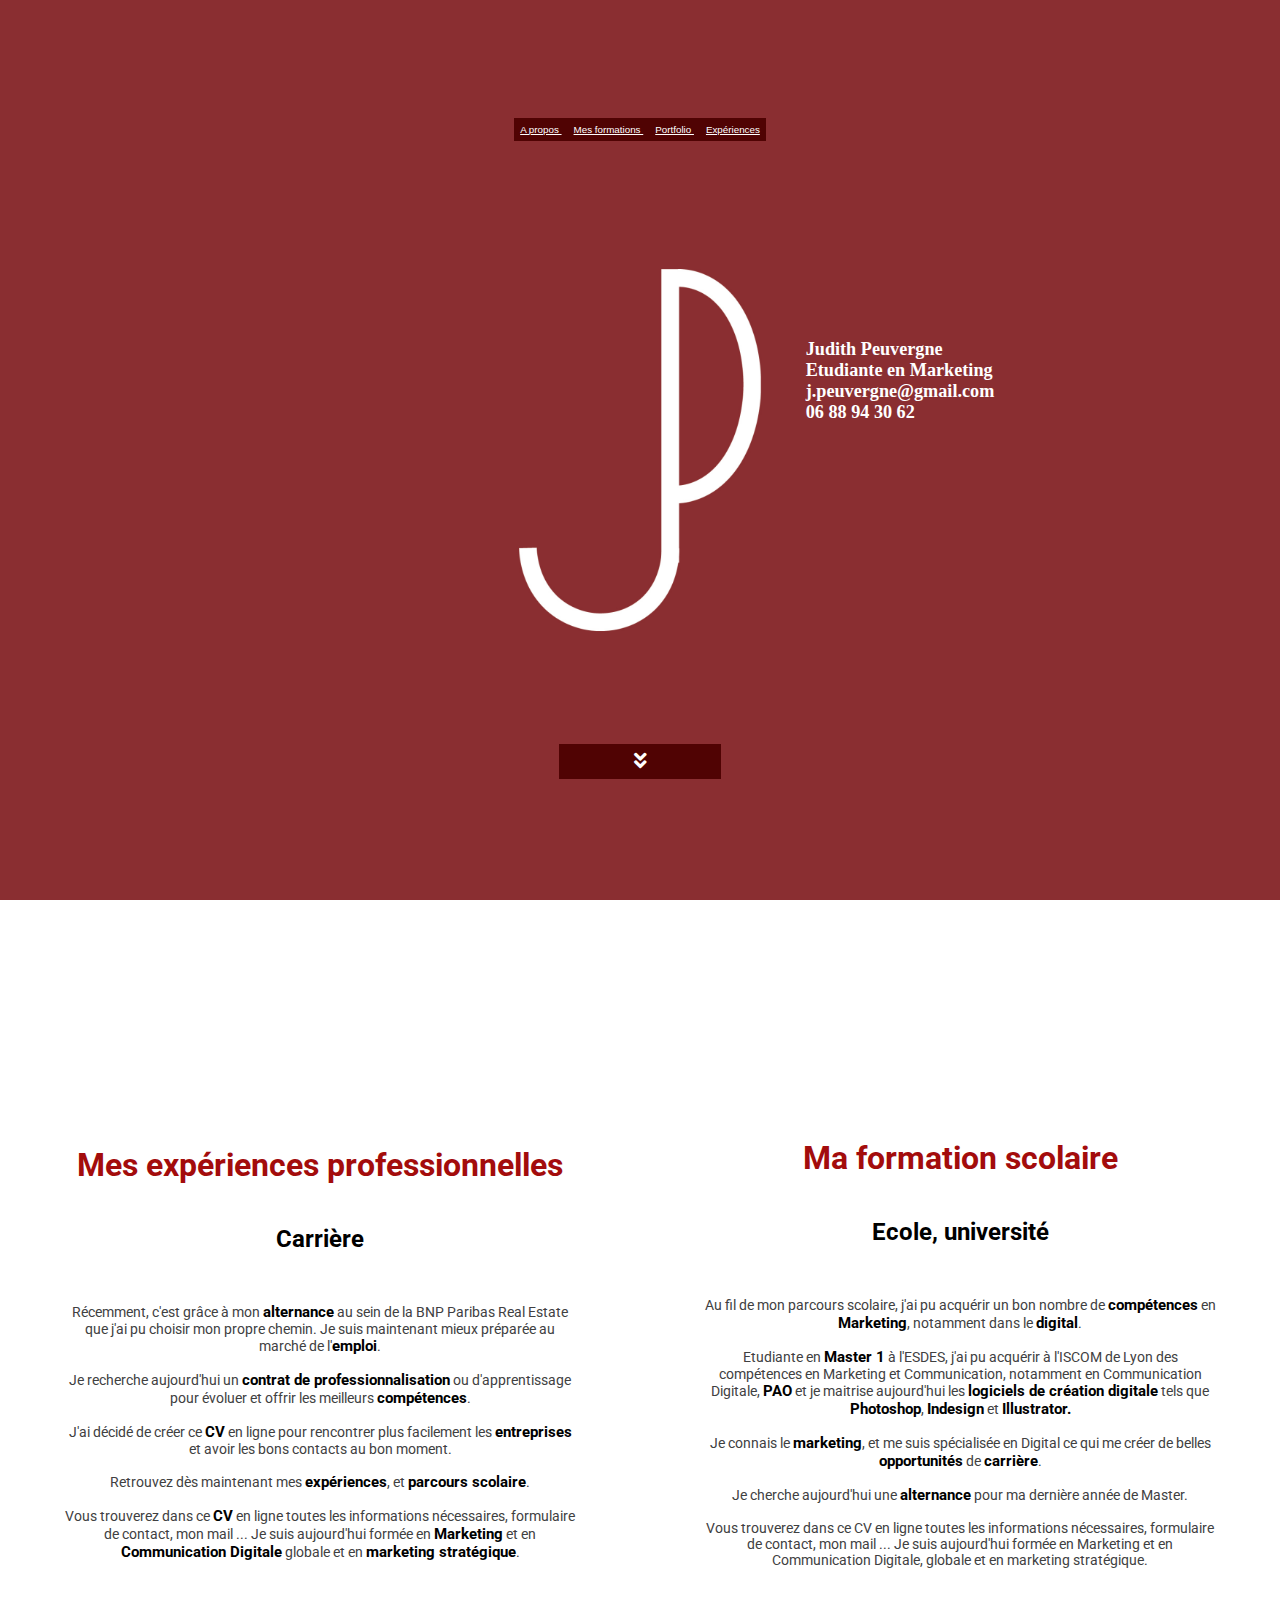
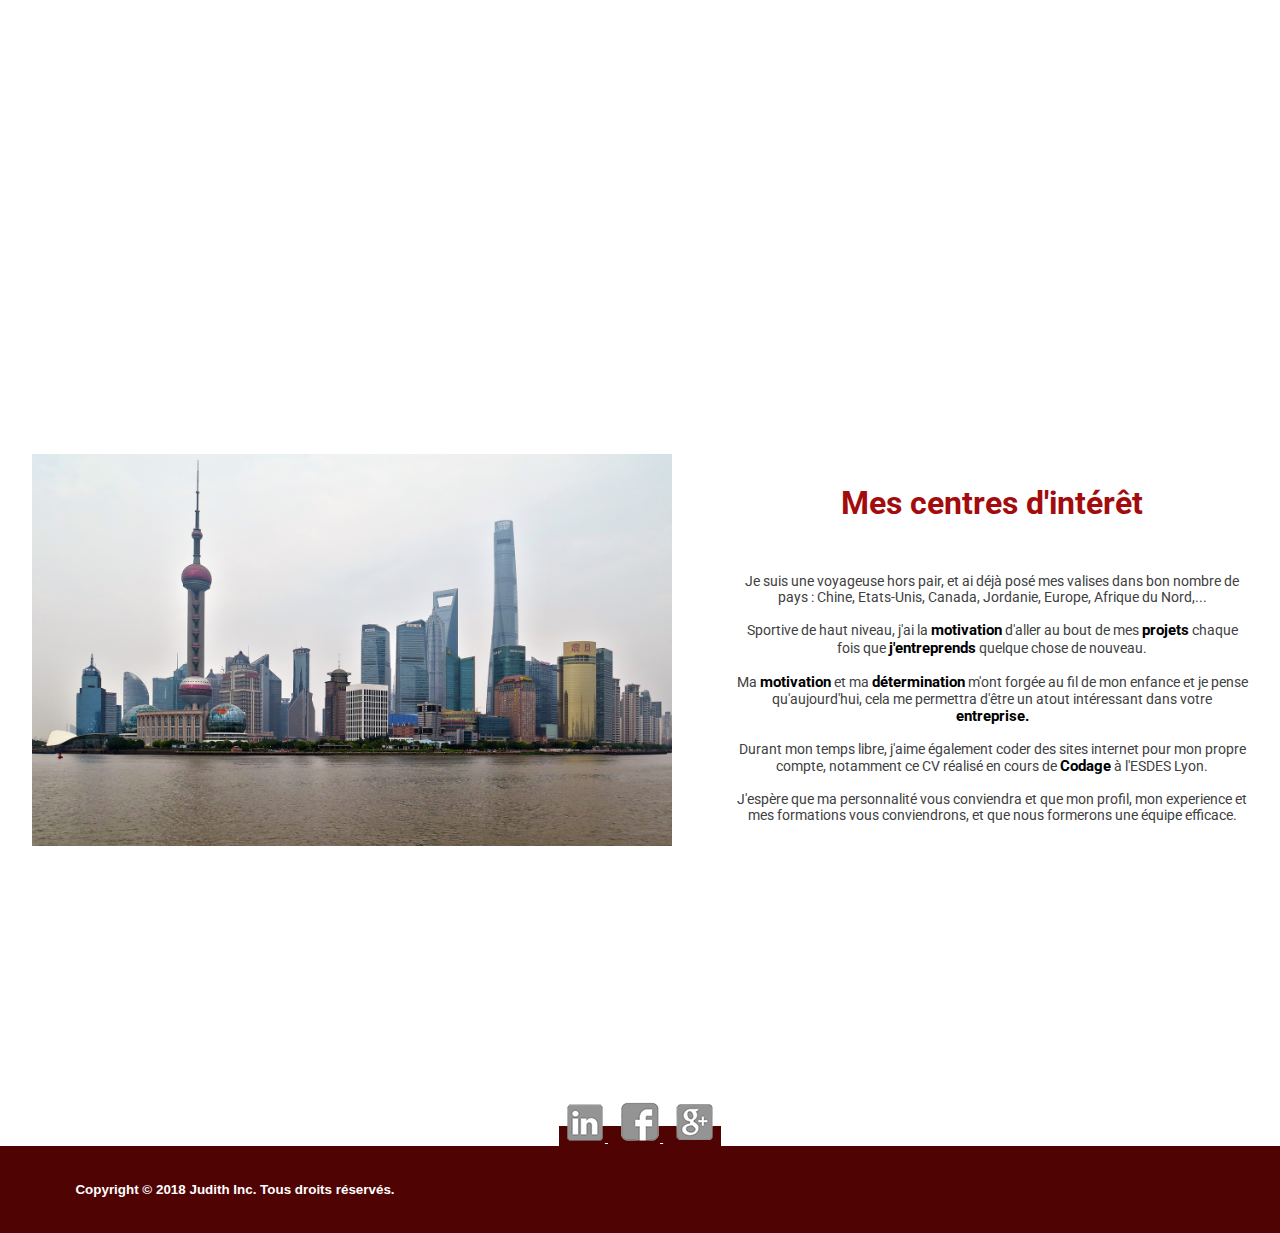
==== commit 72389362: "Référencement" ====
--- a/index.html
+++ b/index.html
@@ -17,6 +17,8 @@
     <link rel="icon" type="image/png" href="img/cva.png" />
     <title>CV de Judith PEUVERGNE</title>
     <meta name="viewport" content="width=device-width, initial-scale= 1.0">
+    <title>CV de Judith PEUVERGNE</title>
+    <meta name="description" content "bienvenue sur le cv de judith peuvergne">
 </head>
 
 <body>
@@ -41,7 +43,7 @@
 
             <!--Page experiences-->
             <a href="pages/work.html">
-                expériences
+                Expériences
             </a>
 
         </div>
